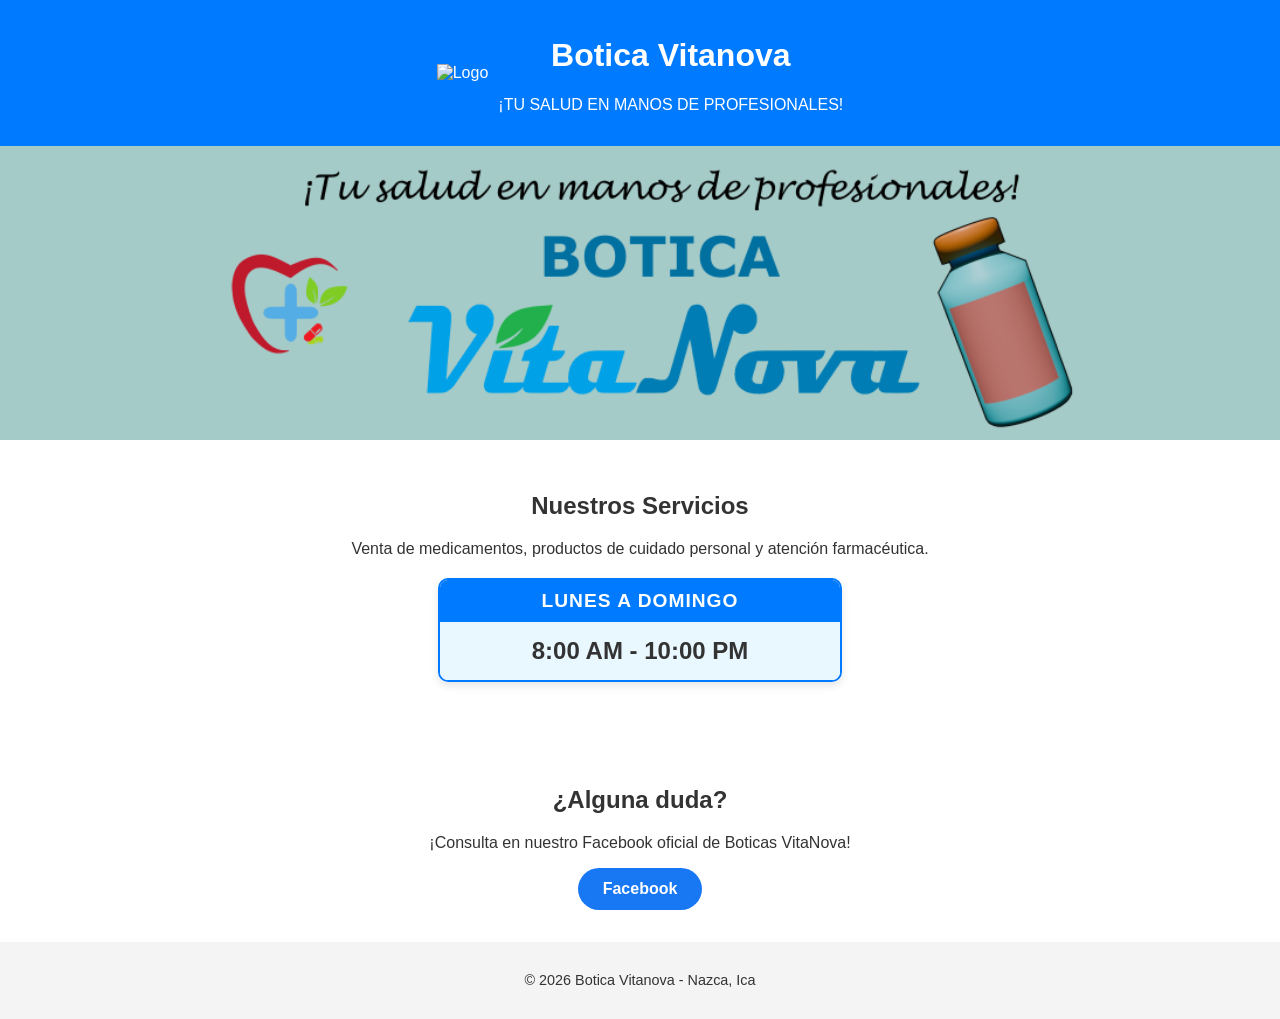
==== index.html @ e4780d96 "Add files via upload" ====
<!DOCTYPE html>
<html lang="es">
<head>
    <meta charset="UTF-8">
    <meta name="viewport" content="width=device-width, initial-scale=1.0">
    <link rel="icon" type="image/svg+xml" href="LOGO_OFICIAL.svg">
    <title>Botica Vitanova</title>
    <link rel="stylesheet" href="style.css">
</head>
<body>

    <header>
        <div class="header-container">
            <img src="LOGO_OFICIAL.svg" alt="Logo" class="logo-vitanova">
            <div>
                <h1>Botica Vitanova</h1>
                <p>¡TU SALUD EN MANOS DE PROFESIONALES!</p>
            </div>
        </div>
    </header>

    <section style="padding: 0;">
        <img src="Portada_VitaNova.png" alt="Banner Botica Vitanova" class="banner-vitanova">
    </section>

    <section id="servicios">
        <h2>Nuestros Servicios</h2>
        <p>Venta de medicamentos, productos de cuidado personal y atención farmacéutica.</p>

        <div class="horario-tabla">
            <div class="horario-dias">
                LUNES A DOMINGO
            </div>
            <div class="horario-hora">
                8:00 AM - 10:00 PM
            </div>
        </div>
    </section>

    <section id="contacto">
        <h2>¿Alguna duda?</h2>
        <p>¡Consulta en nuestro Facebook oficial de Boticas VitaNova!</p>
        
        <div class="consulta-div">
            <a href="https://www.facebook.com/profile.php?id=61590120628820" class="btn-facebook">
                Facebook
            </a>
        </div>
    </section>
    <footer>
        <p>&copy; 2026 Botica Vitanova - Nazca, Ica</p>
    </footer>

</body>
</html>
---- style.css ----
body { 
    font-family: Arial, sans-serif; 
    margin: 0; 
    padding: 0; 
    text-align: center; 
    color: #333; 
}
header { 
    background-color: #007bff; 
    color: white; 
    padding: 1rem 0; 
}
section { 
    padding: 2rem; 
}
        .btn-whatsapp { display: inline-block; background-color: #25d366; color: white; padding: 10px 20px; text-decoration: none; border-radius: 5px; font-weight: bold; margin-top: 10px; }
footer { 
    background-color: #f4f4f4; 
    padding: 1rem; 
    font-size: 0.9rem; 
}
.header-container {
    display: flex;
    align-items: center;
    justify-content: center;
    gap: 10px;
}
.btn-facebook {
    display: inline-block; 
    background-color: #1877f2; 
    color: white; 
    padding: 12px 25px; 
    text-decoration: none; 
    border-radius: 50px; 
    font-weight: bold; 
    transition: background 0.3s;
}
.btn-facebook:hover {
    filter: brightness(1.2);
    cursor: pointer;
    transform: scale(1.05);
    transition: 0.5;
}
.consulta-div {
    display: flex; 
    gap: 15px; 
    justify-content: center; 
    flex-wrap: wrap;
}
.horario-tabla {
    max-width: 400px; 
    margin: 20px auto; 
    border-radius: 10px; 
    overflow: hidden; 
    border: 2px solid #007bff; 
    box-shadow: 0 4px 8px rgba(0,0,0,0.1);
}
.horario-dias {
    background-color: #007bff; 
    color: white; 
    padding: 10px; 
    font-weight: bold; 
    font-size: 1.2rem; 
    letter-spacing: 1px;
}
.horario-hora {
    background-color: #e9f7ff; 
    padding: 15px; 
    font-weight: bold; 
    font-size: 1.5rem; 
    color: #333;
}
.banner-vitanova {
    width: 100%; 
    display: block;
}
.logo-vitanova {
    max-width: 140px;
}
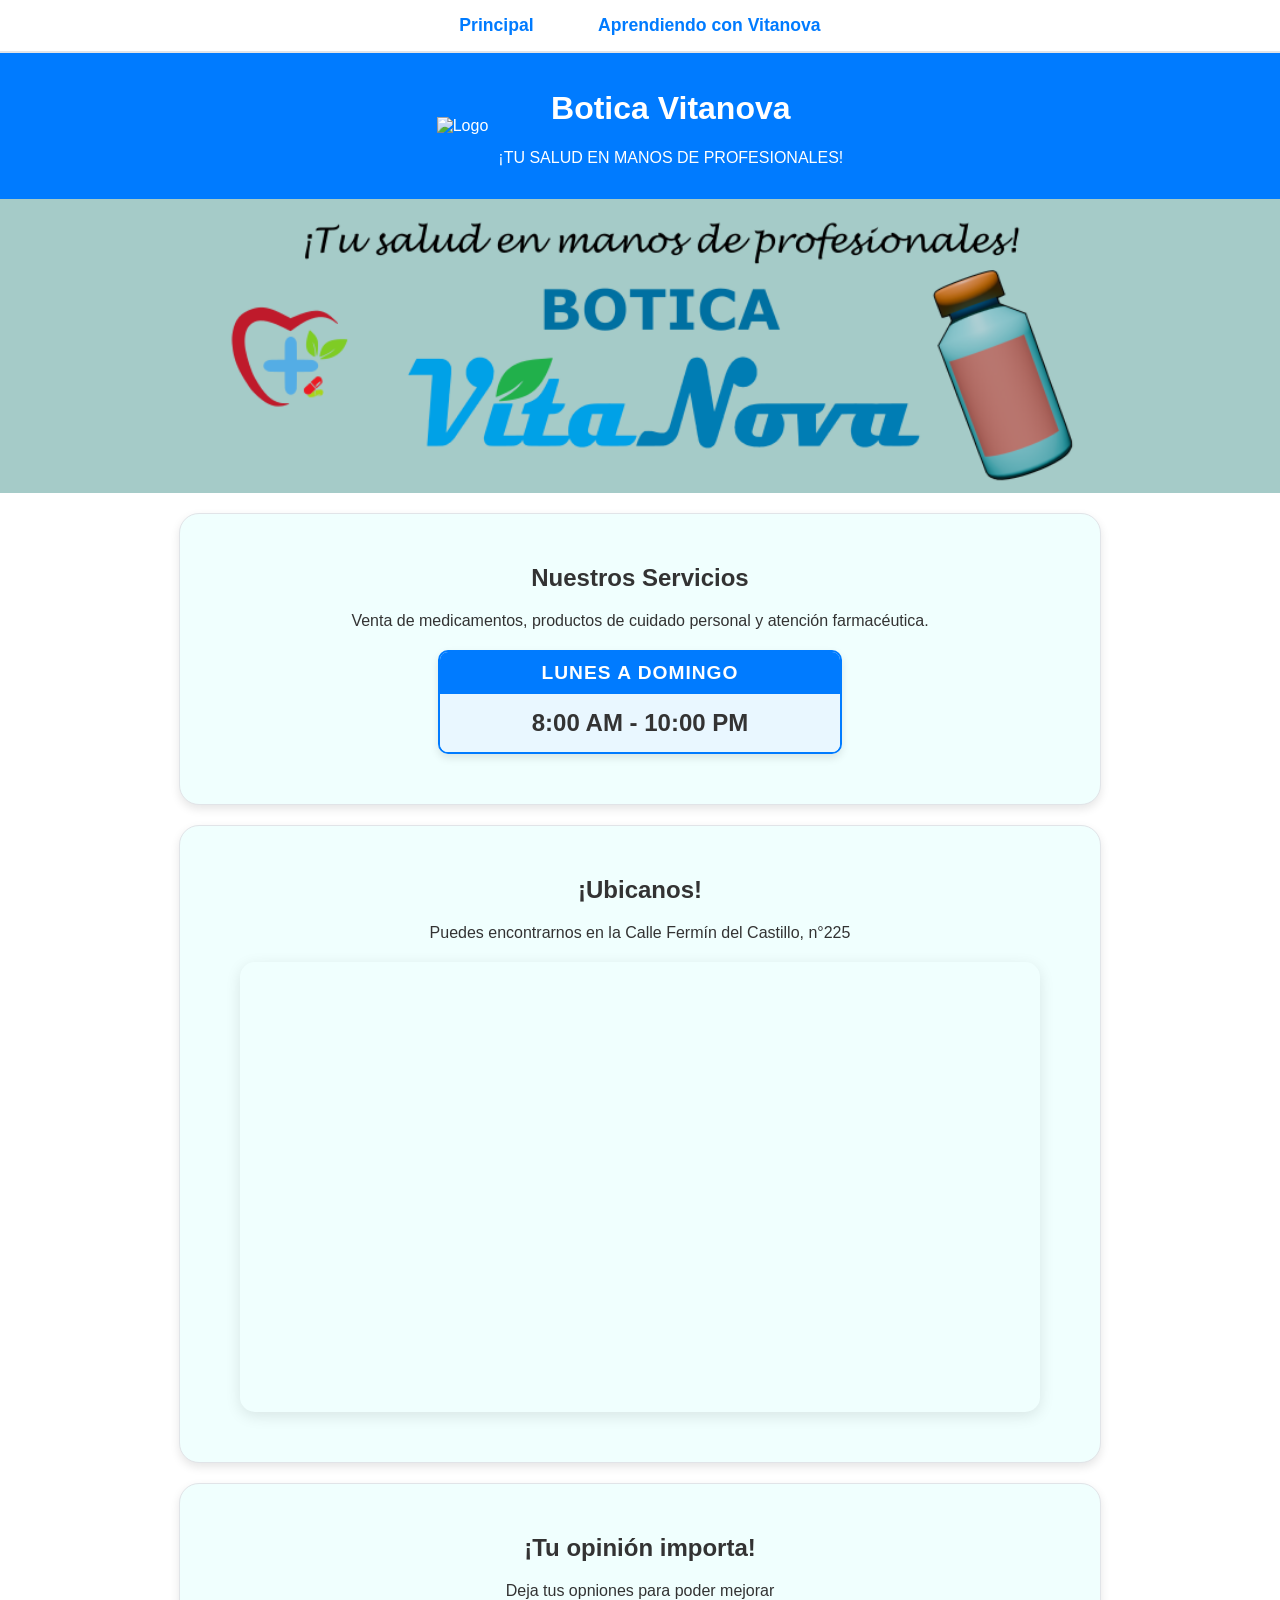
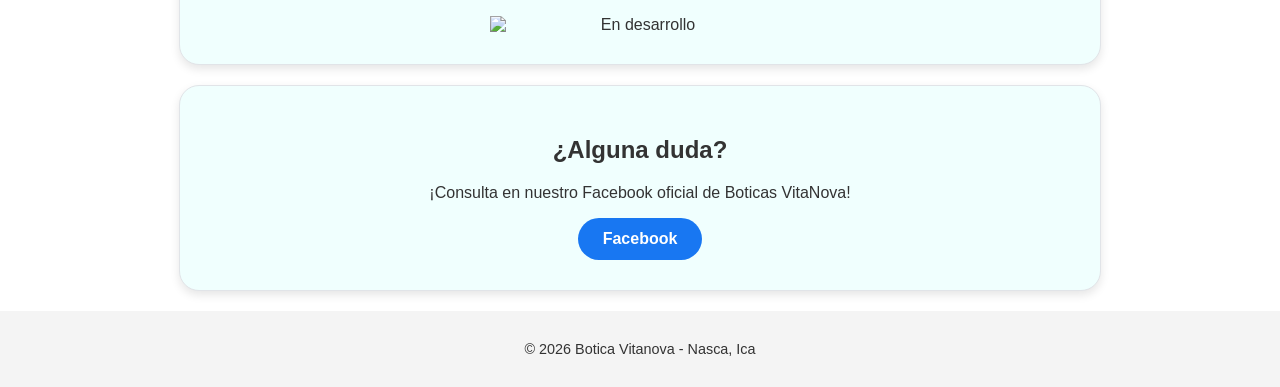
==== commit 753b6384: "Add files via upload" ====
--- a/index.html
+++ b/index.html
@@ -6,8 +6,17 @@
     <link rel="icon" type="image/svg+xml" href="LOGO_OFICIAL.svg">
     <title>Botica Vitanova</title>
     <link rel="stylesheet" href="style.css">
+    <script src="script.js"></script>
 </head>
 <body>
+    <nav class="menu-navigation">
+        <div class="menu-toggle" onclick="toggleMenu()">☰</div>
+        <ul id="menu-lista">
+            <li><a href="index.html">Principal</a></li>
+            <li><a href="wiki.html">Aprendiendo con Vitanova</a></li>
+        </ul>
+    </nav>
+    
 
     <header>
         <div class="header-container">
@@ -37,6 +46,22 @@
         </div>
     </section>
 
+    <div id="ubicacion">
+        <h2>¡Ubicanos!</h2>
+        <p>Puedes encontrarnos en la Calle Fermín del Castillo, n°225</p>
+        <div class="mapa-container">
+            <iframe src="https://www.google.com/maps/embed?pb=!1m14!1m12!1m3!1d218.1455937271109!2d-74.93895787599885!3d-14.828644895197902!2m3!1f0!2f0!3f0!3m2!1i1024!2i768!4f13.1!5e1!3m2!1ses-419!2spe!4v1782333687436!5m2!1ses-419!2spe" width="600" height="450" style="border:0;" allowfullscreen="" loading="lazy" referrerpolicy="strict-origin-when-cross-origin"></iframe>
+        </div>
+    </div>
+
+    <div id="feedback">
+        <h2>¡Tu opinión importa!</h2>
+        <p>Deja tus opniones para poder mejorar</p>
+        <div class="icon-container">
+            <img src="En_desarrolo_icon.svg" alt="En desarrollo" class="icon-placeholder">
+        </div>
+    </div>
+    
     <section id="contacto">
         <h2>¿Alguna duda?</h2>
         <p>¡Consulta en nuestro Facebook oficial de Boticas VitaNova!</p>
@@ -47,8 +72,9 @@
             </a>
         </div>
     </section>
+
     <footer>
-        <p>&copy; 2026 Botica Vitanova - Nazca, Ica</p>
+        <p>&copy; 2026 Botica Vitanova - Nasca, Ica</p>
     </footer>
 
 </body>
--- a/style.css
+++ b/style.css
@@ -76,4 +76,105 @@
 }
 .logo-vitanova {
     max-width: 140px;
+}
+.mapa-container {
+    margin: 20px auto;
+    border-radius: 15px;
+    overflow: hidden;
+    box-shadow: 0 4px 15px rgba(0,0,0,0.1);
+    
+    width: 90%;
+    max-width: 800px;
+}
+.mapa-container iframe {
+    width: 100%;
+    height: 450px;
+    display: block;
+    border: 0;
+}
+.icon-placeholder {
+    width: 300px;
+    height: auto;
+    display: block;
+    margin: 0 auto;
+}
+
+@media (max-width: 600px) {
+    .mapa-container iframe {
+        height: 300px;
+    }
+}
+
+#servicios, #contacto, #ubicacion, #feedback {
+    background-color: #f0fffe;
+    border: 1px solid #e1e4e8;
+    border-radius: 20px;
+    padding: 30px 10px;
+    margin: 20px auto;
+    max-width: 900px;
+    box-shadow: 0 4px 10px rgba(0,0,0,0.1);
+}
+
+/* --- ESTILOS BASE DEL MENÚ (Lo que ya tenías) --- */
+.menu-navigation {
+    background-color: #ffffff;
+    padding: 15px 0;
+    text-align: center;
+    border-bottom: 2px solid #e1e4e8;
+    position: sticky;
+    top: 0;
+    z-index: 1000;
+}
+
+.menu-navigation ul {
+    list-style: none;
+    padding: 0;
+    margin: 0;
+}
+
+.menu-navigation li {
+    display: inline-block;
+    margin: 0 20px;
+}
+
+.menu-navigation a {
+    text-decoration: none;
+    color: #007bff;
+    font-weight: bold;
+    font-size: 1.1rem;
+    padding: 5px 10px;
+    transition: color 0.3s;
+}
+
+.menu-navigation a:hover {
+    color: #28a745;
+}
+
+.menu-toggle {
+    display: none;
+    font-size: 30px;
+    cursor: pointer;
+    color: #007bff;
+}
+
+@media (max-width: 600px) {
+    .menu-toggle {
+        display: block;
+        margin-bottom: 10px;
+    }
+
+    .menu-navigation ul {
+        display: none;
+        flex-direction: column;
+        padding-top: 10px;
+    }
+
+    .menu-navigation ul.activo {
+        display: flex;
+    }
+
+    .menu-navigation li {
+        display: block;
+        margin: 10px 0;
+    }
 }
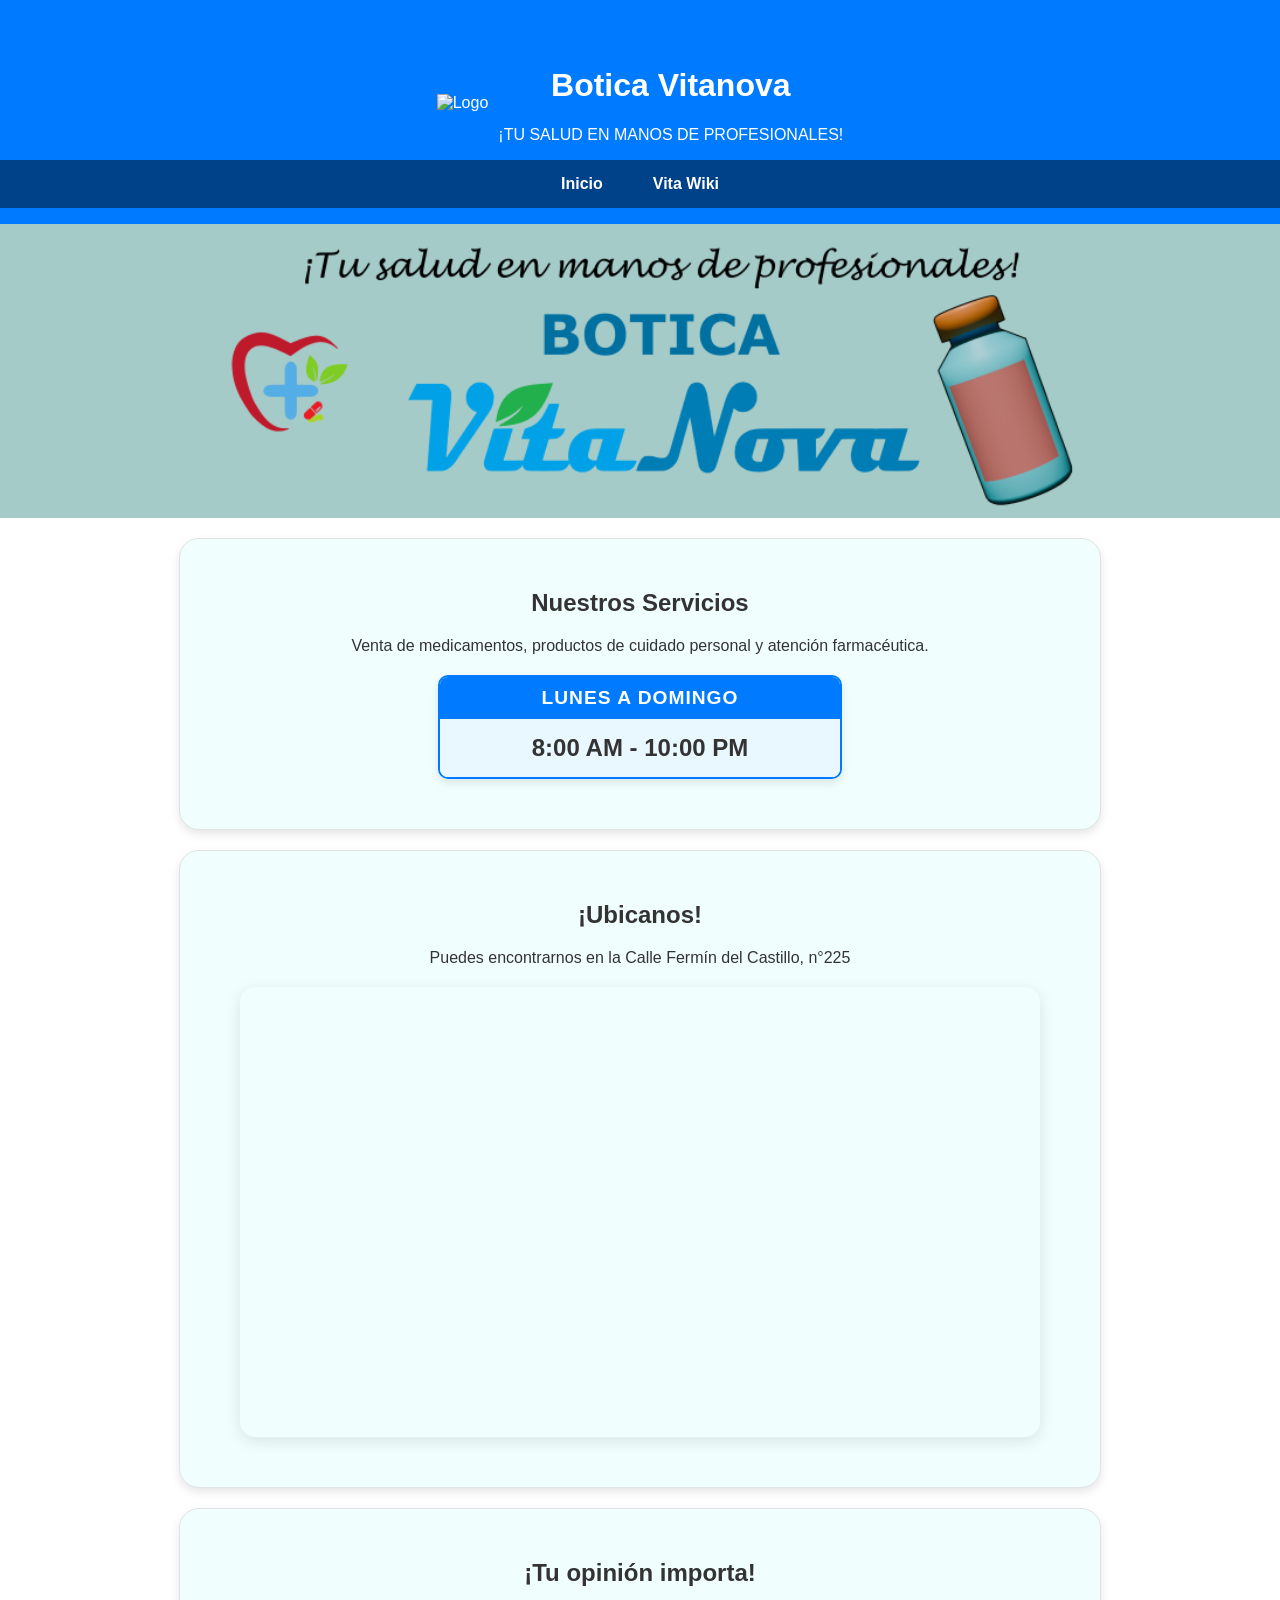
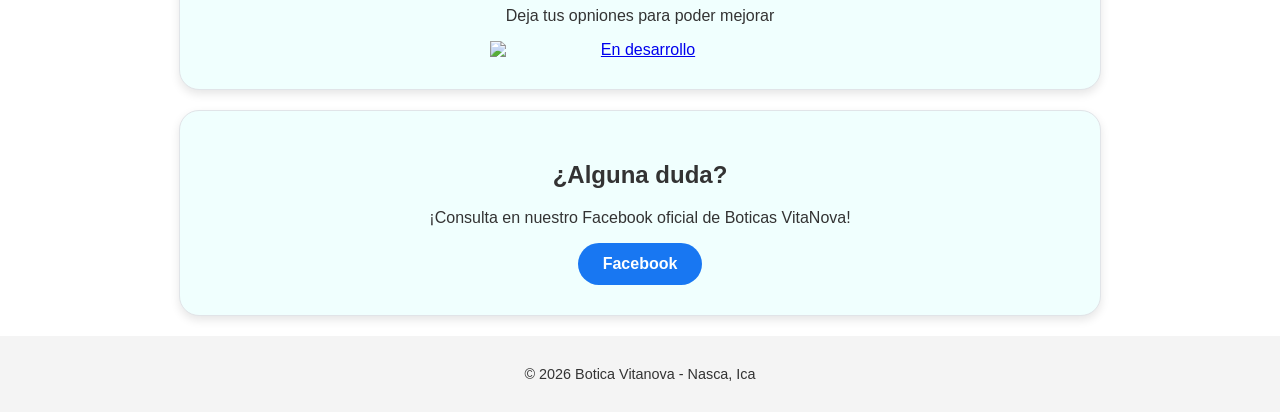
==== commit 271d879f: "Add files via upload" ====
--- a/index.html
+++ b/index.html
@@ -9,16 +9,9 @@
     <script src="script.js"></script>
 </head>
 <body>
-    <nav class="menu-navigation">
-        <div class="menu-toggle" onclick="toggleMenu()">☰</div>
-        <ul id="menu-lista">
-            <li><a href="index.html">Principal</a></li>
-            <li><a href="wiki.html">Aprendiendo con Vitanova</a></li>
-        </ul>
-    </nav>
-    
+    <header>
+        <button class="menu-toggle" onclick="toggleMenu()"><img src="burger-icon.svg" class="burger-icon"></button>
 
-    <header>
         <div class="header-container">
             <img src="LOGO_OFICIAL.svg" alt="Logo" class="logo-vitanova">
             <div>
@@ -26,6 +19,13 @@
                 <p>¡TU SALUD EN MANOS DE PROFESIONALES!</p>
             </div>
         </div>
+
+        <nav class="navigation">
+            <ul class="nav-links">
+                <li><a href="index.html">Inicio</a></li>
+                <li><a href="vitawiki.html">Vita Wiki</a></li>
+            </ul>
+        </nav>
     </header>
 
     <section style="padding: 0;">
@@ -58,7 +58,9 @@
         <h2>¡Tu opinión importa!</h2>
         <p>Deja tus opniones para poder mejorar</p>
         <div class="icon-container">
+            <a href="vitawiki.html#funcion-de-en-desarrollo">
             <img src="En_desarrolo_icon.svg" alt="En desarrollo" class="icon-placeholder">
+            </a>
         </div>
     </div>
     
--- a/style.css
+++ b/style.css
@@ -8,12 +8,14 @@
 header { 
     background-color: #007bff; 
     color: white; 
-    padding: 1rem 0; 
+    padding: 1rem 0;
+    position: relative;
+    z-index: 10;
 }
 section { 
     padding: 2rem; 
 }
-        .btn-whatsapp { display: inline-block; background-color: #25d366; color: white; padding: 10px 20px; text-decoration: none; border-radius: 5px; font-weight: bold; margin-top: 10px; }
+
 footer { 
     background-color: #f4f4f4; 
     padding: 1rem; 
@@ -24,6 +26,7 @@
     align-items: center;
     justify-content: center;
     gap: 10px;
+    padding-top: 30px;
 }
 .btn-facebook {
     display: inline-block; 
@@ -105,6 +108,17 @@
     }
 }
 
+.icon-demostrative {
+    border: 1px solid #006aff;
+    border-radius: 20px;
+    box-shadow: 0 4px 10px rgba(0, 0, 0, 0.1);
+    width: 200px;
+    height: auto;
+    display: block;
+    margin: 0 auto;
+    background-color: #4696ff;
+}
+
 #servicios, #contacto, #ubicacion, #feedback {
     background-color: #f0fffe;
     border: 1px solid #e1e4e8;
@@ -115,66 +129,84 @@
     box-shadow: 0 4px 10px rgba(0,0,0,0.1);
 }
 
-/* --- ESTILOS BASE DEL MENÚ (Lo que ya tenías) --- */
-.menu-navigation {
-    background-color: #ffffff;
-    padding: 15px 0;
-    text-align: center;
-    border-bottom: 2px solid #e1e4e8;
-    position: sticky;
-    top: 0;
-    z-index: 1000;
-}
-
-.menu-navigation ul {
-    list-style: none;
-    padding: 0;
-    margin: 0;
-}
-
-.menu-navigation li {
+.article-vitawiki {
+    line-height: 1.8; /* Aumentar un poco más para mayor legibilidad */
+    color: #333;      /* Un color un poco más oscuro para que el texto resalte */
+    background-color: #ffffff; /* Fondo blanco puro hace que el contenido destaque más */
+    border: 1px solid #e1e4e8;
+    border-radius: 20px;
+    padding: 40px;    /* Aumentamos el padding interno para que nada esté pegado al borde */
+    margin: 30px auto; /* Más espacio entre artículos */
+    max-width: 800px; /* Reducir un poco el ancho mejora la lectura (no cansa tanto la vista) */
+    box-shadow: 0 8px 20px rgba(0,0,0,0.05); /* Sombra más suave y profesional */
+    text-align: left; /* Alineamos el texto a la izquierda, que es el estándar para leer párrafos */
+}
+
+.article-vitawiki h3 {
+    color: #004289;
+    border-bottom: 3px solid #007bff; /* Un poco más grueso para dar jerarquía */
+    padding-bottom: 5px; /* Espacio entre el texto y la línea */
+    margin-bottom: 20px;
     display: inline-block;
-    margin: 0 20px;
-}
-
-.menu-navigation a {
-    text-decoration: none;
-    color: #007bff;
-    font-weight: bold;
-    font-size: 1.1rem;
-    padding: 5px 10px;
-    transition: color 0.3s;
-}
-
-.menu-navigation a:hover {
-    color: #28a745;
 }
 
 .menu-toggle {
     display: none;
-    font-size: 30px;
+    position: absolute;
+    top: 10px;
+    left: 10px;
+    background: transparent;
+    border: none;
+    color: white;
+    font-size: 2rem;
     cursor: pointer;
-    color: #007bff;
-}
-
+    z-index: 12;
+}
+
+.nav-links.active {
+    display: flex !important;
+}
+
+.nav-links li a {
+    color: white;
+    text-decoration: none;
+    padding: 15px;
+    display: block;
+    font-weight: bold;
+}
+
+.nav-links {
+    display: flex;
+    justify-content: center;
+    gap: 20px;
+    list-style: none;
+    padding: 0 10px;
+    margin: 0;
+    background-color: #004289;
+}
+.nav-links li a:hover {
+    background-color: rgba(255, 255, 255, 0.2); /* Un fondo sutil */
+    color: #e0e0e0;
+}
 @media (max-width: 600px) {
-    .menu-toggle {
-        display: block;
-        margin-bottom: 10px;
+    .menu-toggle { display: block; }
+    
+    .nav-links {
+        display: none;
+        position: absolute;
+        top: 100%;
+        left: 0;
+        width: 100%;
+        background-color: #004289;
+        flex-direction: column;
+        z-index: 12;
     }
-
-    .menu-navigation ul {
-        display: none;
-        flex-direction: column;
-        padding-top: 10px;
+    
+    .nav-links.active { 
+        display: flex !important; 
     }
-
-    .menu-navigation ul.activo {
-        display: flex;
-    }
-
-    .menu-navigation li {
-        display: block;
-        margin: 10px 0;
-    }
+}
+
+.burger-icon {
+    width: 40px;
 }
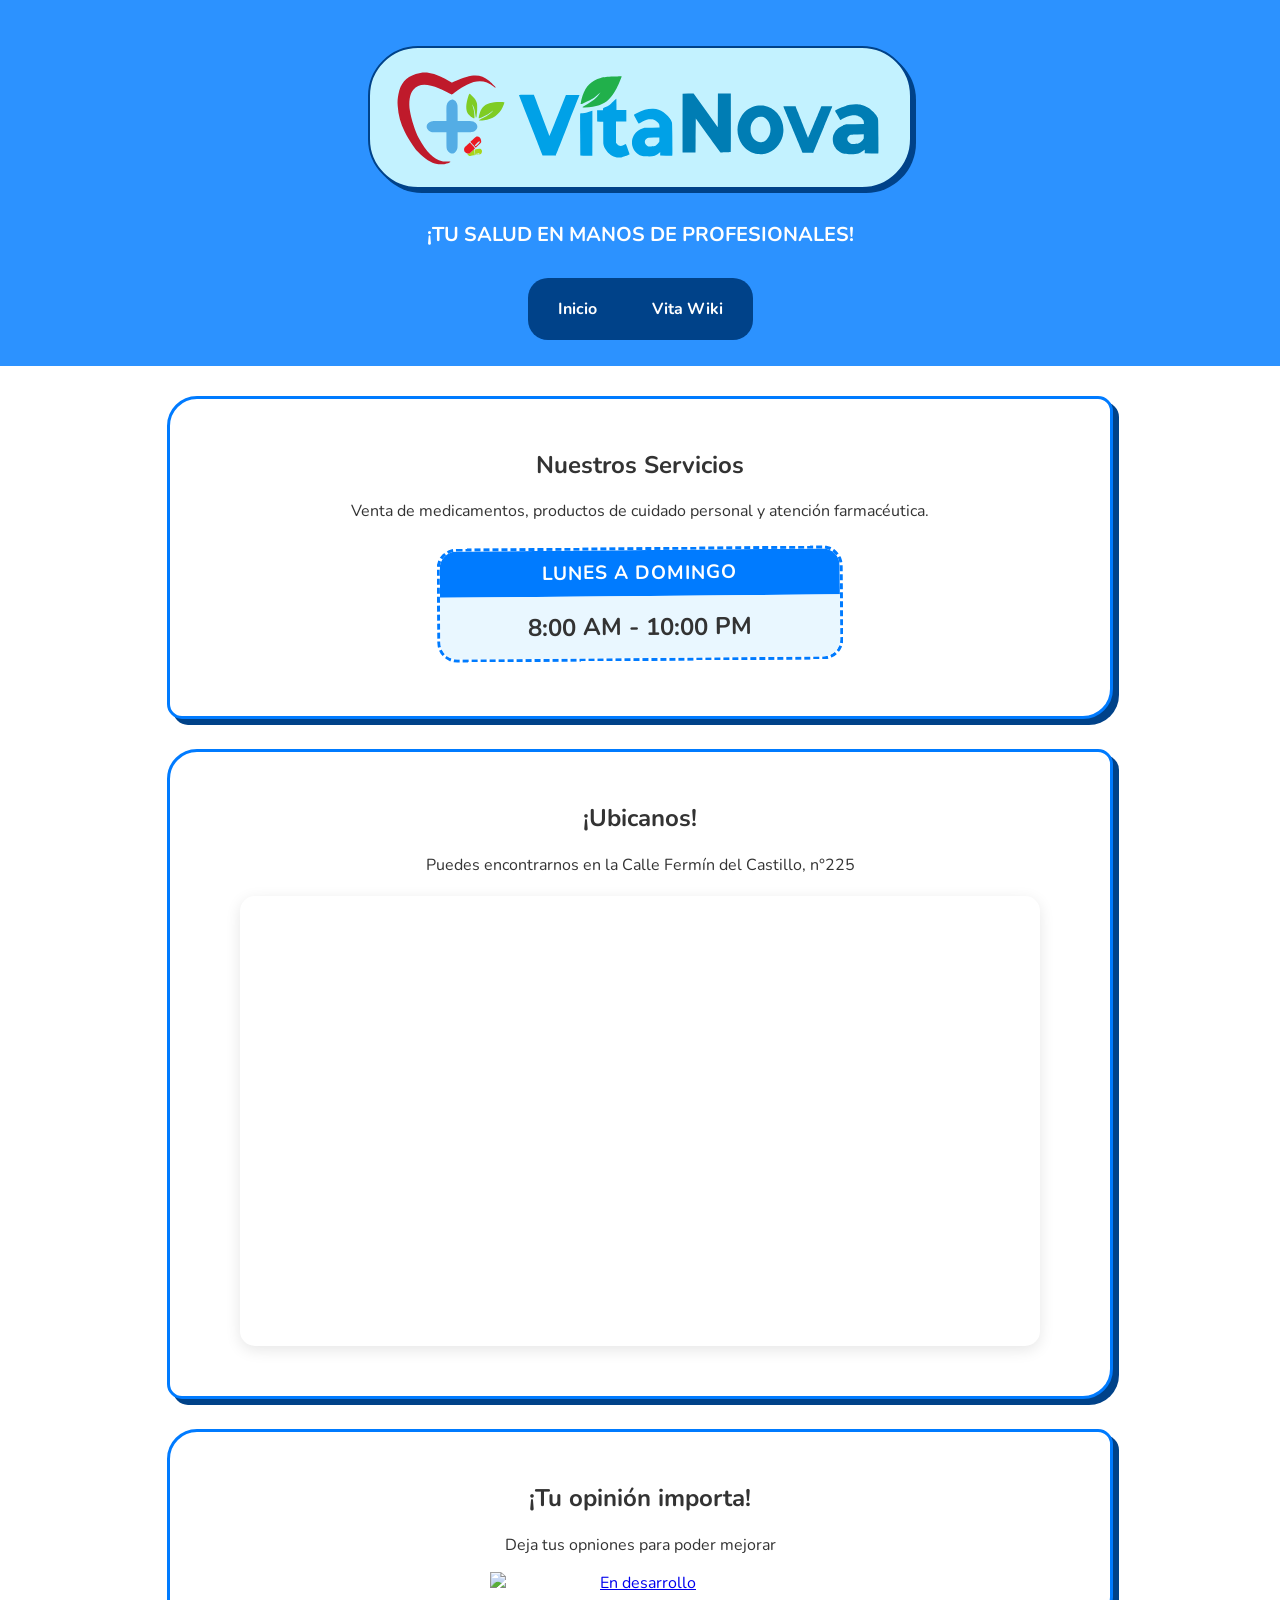
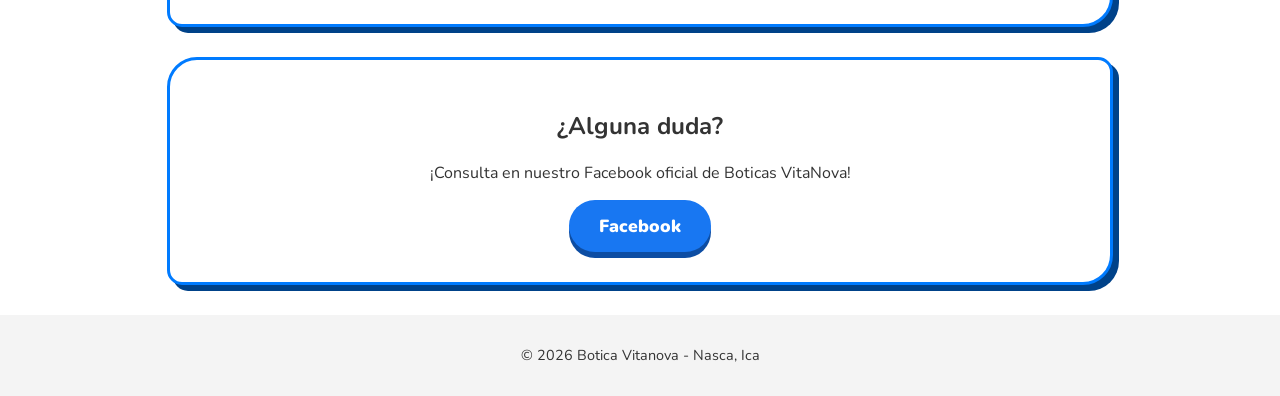
==== commit 8d4ecb94: "Add files via upload" ====
--- a/index.html
+++ b/index.html
@@ -13,11 +13,12 @@
         <button class="menu-toggle" onclick="toggleMenu()"><img src="burger-icon.svg" class="burger-icon"></button>
 
         <div class="header-container">
-            <img src="LOGO_OFICIAL.svg" alt="Logo" class="logo-vitanova">
-            <div>
-                <h1>Botica Vitanova</h1>
-                <p>¡TU SALUD EN MANOS DE PROFESIONALES!</p>
+            
+            <div class="brand-block">
+                <img src="LOGO_NOMBRE_OFICIAL.svg" alt="Botica Vitanova" class="logo-vitanova">
+                <p class="header-eslogan">¡TU SALUD EN MANOS DE PROFESIONALES!</p>
             </div>
+
         </div>
 
         <nav class="navigation">
@@ -27,10 +28,6 @@
             </ul>
         </nav>
     </header>
-
-    <section style="padding: 0;">
-        <img src="Portada_VitaNova.png" alt="Banner Botica Vitanova" class="banner-vitanova">
-    </section>
 
     <section id="servicios">
         <h2>Nuestros Servicios</h2>
--- a/style.css
+++ b/style.css
@@ -1,12 +1,14 @@
+@import url('https://fonts.googleapis.com/css2?family=Nunito:wght@400;700;900&display=swap');
 body { 
-    font-family: Arial, sans-serif; 
+    font-family: 'Nunito', sans-serif;
     margin: 0; 
     padding: 0; 
     text-align: center; 
     color: #333; 
+    animation: fadeIn 1.2s ease-in;
 }
 header { 
-    background-color: #007bff; 
+    background-color: #2c92ff; 
     color: white; 
     padding: 1rem 0;
     position: relative;
@@ -32,17 +34,24 @@
     display: inline-block; 
     background-color: #1877f2; 
     color: white; 
-    padding: 12px 25px; 
+    padding: 14px 30px; 
     text-decoration: none; 
     border-radius: 50px; 
-    font-weight: bold; 
-    transition: background 0.3s;
-}
+    font-weight: 900; 
+    font-size: 1.1rem;
+    box-shadow: 0 6px #0d4da3;
+    transition: all 0.2s ease;
+}
+
 .btn-facebook:hover {
-    filter: brightness(1.2);
-    cursor: pointer;
-    transform: scale(1.05);
-    transition: 0.5;
+    transform: translateY(-3px);
+    box-shadow: 0 9px #0d4da3;
+    filter: brightness(1.1);
+}
+
+.btn-facebook:active {
+    transform: translateY(3px);
+    box-shadow: 0 3px #0d4da3;
 }
 .consulta-div {
     display: flex; 
@@ -52,11 +61,16 @@
 }
 .horario-tabla {
     max-width: 400px; 
-    margin: 20px auto; 
-    border-radius: 10px; 
+    margin: 25px auto; 
+    border-radius: 20px; 
     overflow: hidden; 
-    border: 2px solid #007bff; 
-    box-shadow: 0 4px 8px rgba(0,0,0,0.1);
+    border: 3px dashed #007bff;
+    transform: rotate(-0.5deg);
+    transition: transform 0.3s ease;
+}
+
+.horario-tabla:hover {
+    transform: rotate(1.5deg) scale(1.03);
 }
 .horario-dias {
     background-color: #007bff; 
@@ -78,7 +92,12 @@
     display: block;
 }
 .logo-vitanova {
-    max-width: 140px;
+    max-width: 500px;
+    background-color: rgb(195, 242, 255);
+    padding: 10px 20px;
+    border-radius: 50px;
+    box-shadow: 4px 4px 0px #004289;
+    border: 2px solid #004289;
 }
 .mapa-container {
     margin: 20px auto;
@@ -119,33 +138,55 @@
     background-color: #4696ff;
 }
 
+@keyframes jiggle {
+    0% { transform: rotate(0deg); }
+    25% { transform: rotate(-3deg); }
+    75% { transform: rotate(3deg); }
+    100% { transform: rotate(0deg); }
+}
+
+.icon-placeholder, .icon-demostrative {
+    transition: transform 0.3s ease;
+}
+
+.icon-placeholder:hover, .icon-demostrative:hover {
+    animation: jiggle 0.5s ease infinite;
+    cursor: pointer;
+}
+
 #servicios, #contacto, #ubicacion, #feedback {
-    background-color: #f0fffe;
+    background-color: #ffffff;
+    border: 3px solid #007bff;
+    border-radius: 30px 15px 30px 15px;
+    padding: 30px 20px;
+    margin: 30px auto;
+    max-width: 900px;
+    box-shadow: 6px 6px 0px #004289;
+    transition: transform 0.3s ease, box-shadow 0.3s ease;
+}
+
+#servicios:hover, #contacto:hover, #ubicacion:hover, #feedback:hover {
+    transform: translateY(-5px) rotate(1deg);
+    box-shadow: 10px 10px 0px #004289;
+}
+
+.article-vitawiki {
+    line-height: 1.8;
+    color: #333;
+    background-color: #ffffff;
     border: 1px solid #e1e4e8;
     border-radius: 20px;
-    padding: 30px 10px;
-    margin: 20px auto;
-    max-width: 900px;
-    box-shadow: 0 4px 10px rgba(0,0,0,0.1);
-}
-
-.article-vitawiki {
-    line-height: 1.8; /* Aumentar un poco más para mayor legibilidad */
-    color: #333;      /* Un color un poco más oscuro para que el texto resalte */
-    background-color: #ffffff; /* Fondo blanco puro hace que el contenido destaque más */
-    border: 1px solid #e1e4e8;
-    border-radius: 20px;
-    padding: 40px;    /* Aumentamos el padding interno para que nada esté pegado al borde */
-    margin: 30px auto; /* Más espacio entre artículos */
-    max-width: 800px; /* Reducir un poco el ancho mejora la lectura (no cansa tanto la vista) */
-    box-shadow: 0 8px 20px rgba(0,0,0,0.05); /* Sombra más suave y profesional */
-    text-align: left; /* Alineamos el texto a la izquierda, que es el estándar para leer párrafos */
+    padding: 40px;
+    margin: 30px auto;
+    max-width: 800px;
+    box-shadow: 0 8px 20px rgba(0,0,0,0.05);
+    text-align: left;
 }
 
 .article-vitawiki h3 {
     color: #004289;
-    border-bottom: 3px solid #007bff; /* Un poco más grueso para dar jerarquía */
-    padding-bottom: 5px; /* Espacio entre el texto y la línea */
+    border-bottom: 3px solid #007bff;
+    padding-bottom: 5px;
     margin-bottom: 20px;
     display: inline-block;
 }
@@ -167,26 +208,32 @@
     display: flex !important;
 }
 
-.nav-links li a {
-    color: white;
-    text-decoration: none;
-    padding: 15px;
-    display: block;
-    font-weight: bold;
-}
-
 .nav-links {
     display: flex;
     justify-content: center;
-    gap: 20px;
+    gap: 15px;
     list-style: none;
-    padding: 0 10px;
-    margin: 0;
+    padding: 10px;
+    margin: 10px auto;
     background-color: #004289;
-}
+    border-radius: 20px;
+    max-width: max-content;
+}
+
+.nav-links li a {
+    color: white;
+    text-decoration: none;
+    padding: 10px 20px;
+    display: block;
+    font-weight: 700;
+    border-radius: 15px;
+    transition: background-color 0.2s, transform 0.2s;
+}
+
 .nav-links li a:hover {
-    background-color: rgba(255, 255, 255, 0.2); /* Un fondo sutil */
-    color: #e0e0e0;
+    background-color: #007bff;
+    color: white;
+    transform: scale(1.1);
 }
 @media (max-width: 600px) {
     .menu-toggle { display: block; }
@@ -209,4 +256,17 @@
 
 .burger-icon {
     width: 40px;
+}
+.brand-block {
+    display: flex;
+    flex-direction: column;
+    align-items: center;
+    gap: 12px;
+}
+
+.header-eslogan {
+    margin: 1;
+    color: white;
+    font-weight: bold;
+    font-size: 20px;
 }
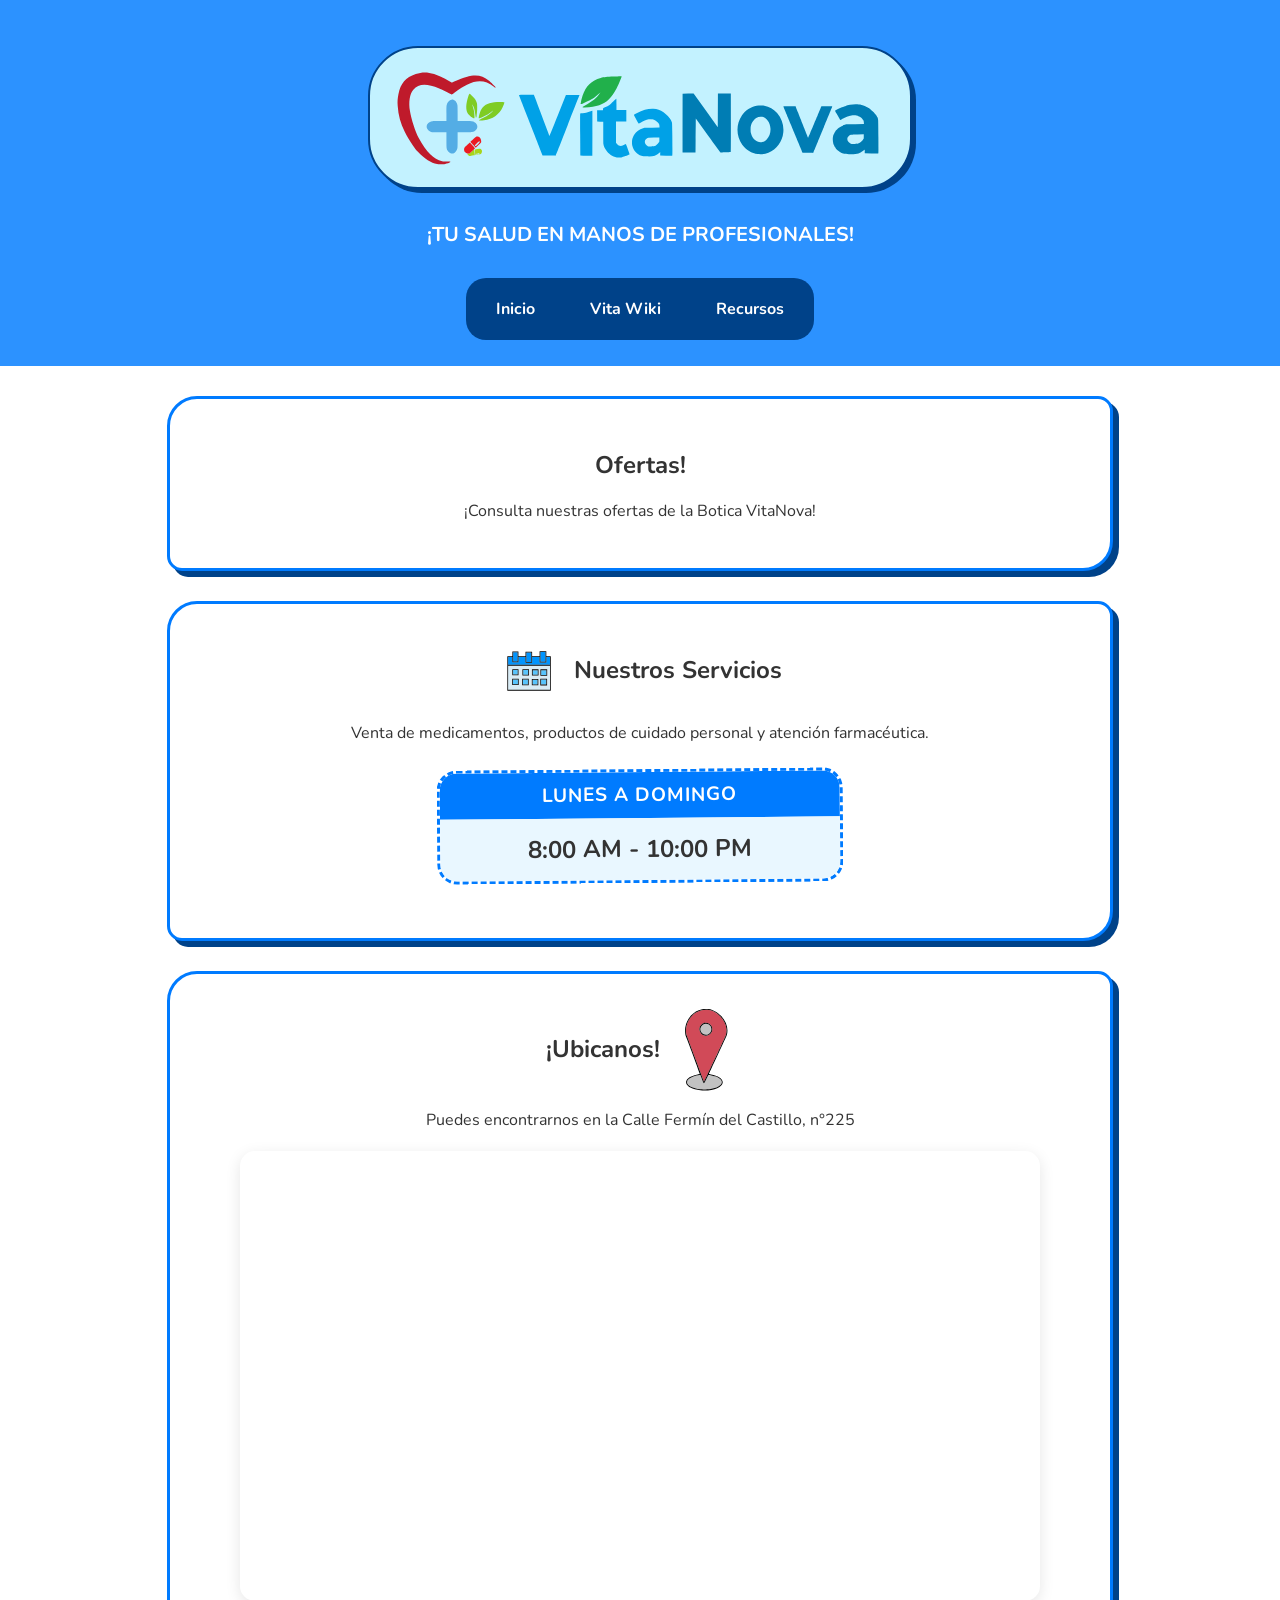
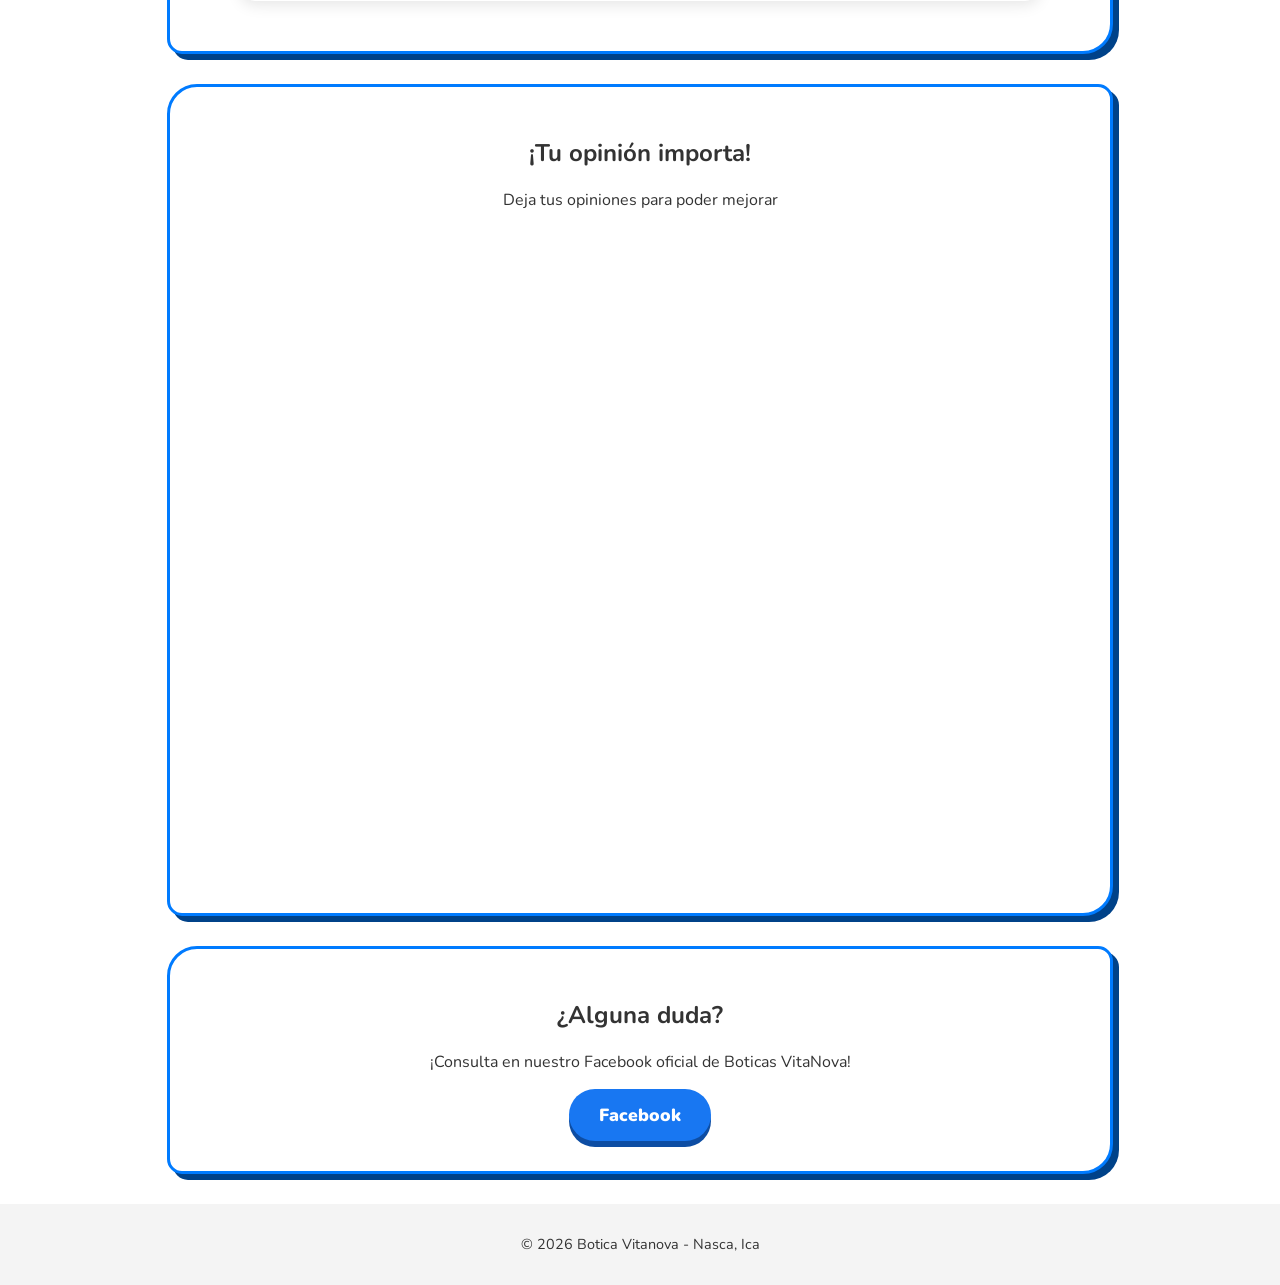
==== commit 1af10930: "Actualizando" ====
--- a/index.html
+++ b/index.html
@@ -1,80 +1,94 @@
-<!DOCTYPE html>
-<html lang="es">
-<head>
-    <meta charset="UTF-8">
-    <meta name="viewport" content="width=device-width, initial-scale=1.0">
-    <link rel="icon" type="image/svg+xml" href="LOGO_OFICIAL.svg">
-    <title>Botica Vitanova</title>
-    <link rel="stylesheet" href="style.css">
-    <script src="script.js"></script>
-</head>
-<body>
-    <header>
-        <button class="menu-toggle" onclick="toggleMenu()"><img src="burger-icon.svg" class="burger-icon"></button>
-
-        <div class="header-container">
-            
-            <div class="brand-block">
-                <img src="LOGO_NOMBRE_OFICIAL.svg" alt="Botica Vitanova" class="logo-vitanova">
-                <p class="header-eslogan">¡TU SALUD EN MANOS DE PROFESIONALES!</p>
-            </div>
-
-        </div>
-
-        <nav class="navigation">
-            <ul class="nav-links">
-                <li><a href="index.html">Inicio</a></li>
-                <li><a href="vitawiki.html">Vita Wiki</a></li>
-            </ul>
-        </nav>
-    </header>
-
-    <section id="servicios">
-        <h2>Nuestros Servicios</h2>
-        <p>Venta de medicamentos, productos de cuidado personal y atención farmacéutica.</p>
-
-        <div class="horario-tabla">
-            <div class="horario-dias">
-                LUNES A DOMINGO
-            </div>
-            <div class="horario-hora">
-                8:00 AM - 10:00 PM
-            </div>
-        </div>
-    </section>
-
-    <div id="ubicacion">
-        <h2>¡Ubicanos!</h2>
-        <p>Puedes encontrarnos en la Calle Fermín del Castillo, n°225</p>
-        <div class="mapa-container">
-            <iframe src="https://www.google.com/maps/embed?pb=!1m14!1m12!1m3!1d218.1455937271109!2d-74.93895787599885!3d-14.828644895197902!2m3!1f0!2f0!3f0!3m2!1i1024!2i768!4f13.1!5e1!3m2!1ses-419!2spe!4v1782333687436!5m2!1ses-419!2spe" width="600" height="450" style="border:0;" allowfullscreen="" loading="lazy" referrerpolicy="strict-origin-when-cross-origin"></iframe>
-        </div>
-    </div>
-
-    <div id="feedback">
-        <h2>¡Tu opinión importa!</h2>
-        <p>Deja tus opniones para poder mejorar</p>
-        <div class="icon-container">
-            <a href="vitawiki.html#funcion-de-en-desarrollo">
-            <img src="En_desarrolo_icon.svg" alt="En desarrollo" class="icon-placeholder">
-            </a>
-        </div>
-    </div>
-    
-    <section id="contacto">
-        <h2>¿Alguna duda?</h2>
-        <p>¡Consulta en nuestro Facebook oficial de Boticas VitaNova!</p>
-        
-        <div class="consulta-div">
-            <a href="https://www.facebook.com/profile.php?id=61590120628820" class="btn-facebook">
-                Facebook
-            </a>
-        </div>
-    </section>
-
-    <footer>
-        <p>&copy; 2026 Botica Vitanova - Nasca, Ica</p>
-    </footer>
-
-</body>
+<!DOCTYPE html>
+<html lang="es">
+<head>
+    <meta charset="UTF-8">
+    <meta name="viewport" content="width=device-width, initial-scale=1.0">
+    <link rel="icon" type="image/svg+xml" href="Resources/System_assets/LOGO_OFICIAL.svg">
+    <title>Botica Vitanova</title>
+    <link rel="stylesheet" href="Styles/style.css">
+    <script src="Scripts/script.js"></script>
+</head>
+<body>
+    <header>
+        <button class="menu-toggle" onclick="toggleMenu()"><img src="burger-icon.svg" class="burger-icon"></button>
+
+        <div class="header-container">
+            
+            <div class="brand-block">
+                <img src="Resources/System_assets/LOGO_NOMBRE_OFICIAL.svg" alt="Botica Vitanova" class="logo-vitanova">
+                <p class="header-eslogan">¡TU SALUD EN MANOS DE PROFESIONALES!</p>
+            </div>
+
+        </div>
+
+        <nav class="navigation">
+            <ul class="nav-links">
+                <li><a href="index.html">Inicio</a></li>
+                <li><a href="vitawiki.html">Vita Wiki</a></li>
+                <li><a href="resource.html">Recursos</a></li>
+            </ul>
+        </nav>
+    </header>
+
+    <section id="ofertas">
+        <h2>Ofertas!</h2>
+        <p>¡Consulta nuestras ofertas de la Botica VitaNova!</p>
+        
+    </section>
+
+    <section id="servicios">
+        <div class="container-section-icon">
+            <img src="Resources/System_assets/Calendario_icon_pre.svg" class="icon-style">
+            <h2>Nuestros Servicios</h2>
+        </div>
+        <p>Venta de medicamentos, productos de cuidado personal y atención farmacéutica.</p>
+
+        <div class="horario-tabla">
+            <div class="horario-dias">
+                LUNES A DOMINGO
+            </div>
+            <div class="horario-hora">
+                8:00 AM - 10:00 PM
+            </div>
+        </div>
+    </section>
+
+    <div id="ubicacion">
+        <div class="container-section-icon">
+            <h2>¡Ubicanos!</h2>
+            <img src="Resources/System_assets/Ubicacion_icon_pre.svg" class="icon-style">
+        </div>
+        <p>Puedes encontrarnos en la Calle Fermín del Castillo, n°225</p>
+        <div class="mapa-container">
+            <iframe src="https://www.google.com/maps/embed?pb=!1m14!1m12!1m3!1d218.1455937271109!2d-74.93895787599885!3d-14.828644895197902!2m3!1f0!2f0!3f0!3m2!1i1024!2i768!4f13.1!5e1!3m2!1ses-419!2spe!4v1782333687436!5m2!1ses-419!2spe" width="600" height="450" style="border:0;" allowfullscreen="" loading="lazy" referrerpolicy="strict-origin-when-cross-origin"></iframe>
+        </div>
+    </div>
+
+    <div id="feedback">
+        <h2>¡Tu opinión importa!</h2>
+        <p>Deja tus opiniones para poder mejorar</p>
+        <iframe src="https://docs.google.com/forms/d/e/1FAIpQLScLytyYEmazmW7KDDGc2xCIIcUCzp9QBK-tpNNhI41gQEdTRg/viewform?embedded=true" width="640" height="650" frameborder="0" marginheight="0" marginwidth="0">Cargando…</iframe>
+        <!-- <div class="icon-container">
+            <a href="vitawiki.html#funcion-de-en-desarrollo">
+            <img src="En_desarrolo_icon.svg" alt="En desarrollo" class="icon-placeholder">
+            </a>
+        </div> -->
+    </div>
+    
+    <section id="contacto">
+        <h2>¿Alguna duda?</h2>
+        <p>¡Consulta en nuestro Facebook oficial de Boticas VitaNova!</p>
+        
+        <div class="consulta-div">
+            <a href="https://www.facebook.com/profile.php?id=61590120628820" class="btn-facebook">
+                Facebook
+            </a>
+        </div>
+    </section>
+
+    <footer>
+        <p>&copy; 2026 Botica Vitanova - Nasca, Ica</p>
+    </footer>
+
+</body>
 </html>
--- a/Styles/style.css
+++ b/Styles/style.css
@@ -0,0 +1,379 @@
+@import url('https://fonts.googleapis.com/css2?family=Nunito:wght@400;700;900&display=swap');
+body { 
+    font-family: 'Nunito', sans-serif;
+    margin: 0; 
+    padding: 0; 
+    text-align: center; 
+    color: #333; 
+    animation: fadeIn 1.2s ease-in;
+}
+header { 
+    background-color: #2c92ff; 
+    color: white; 
+    padding: 1rem 0;
+    position: relative;
+    z-index: 10;
+}
+section { 
+    padding: 2rem; 
+}
+
+footer { 
+    background-color: #f4f4f4; 
+    padding: 1rem; 
+    font-size: 0.9rem; 
+}
+.header-container {
+    display: flex;
+    align-items: center;
+    justify-content: center;
+    gap: 10px;
+    padding-top: 30px;
+}
+.btn-facebook {
+    display: inline-block; 
+    background-color: #1877f2; 
+    color: white; 
+    padding: 14px 30px; 
+    text-decoration: none; 
+    border-radius: 50px; 
+    font-weight: 900; 
+    font-size: 1.1rem;
+    box-shadow: 0 6px #0d4da3;
+    transition: all 0.2s ease;
+}
+
+.btn-facebook:hover {
+    transform: translateY(-3px);
+    box-shadow: 0 9px #0d4da3;
+    filter: brightness(1.1);
+}
+
+.btn-facebook:active {
+    transform: translateY(3px);
+    box-shadow: 0 3px #0d4da3;
+}
+.consulta-div {
+    display: flex; 
+    gap: 15px; 
+    justify-content: center; 
+    flex-wrap: wrap;
+}
+.horario-tabla {
+    max-width: 400px; 
+    margin: 25px auto; 
+    border-radius: 20px; 
+    overflow: hidden; 
+    border: 3px dashed #007bff;
+    transform: rotate(-0.5deg);
+    transition: transform 0.3s ease;
+}
+
+.horario-tabla:hover {
+    transform: rotate(1.5deg) scale(1.03);
+}
+.horario-dias {
+    background-color: #007bff; 
+    color: white; 
+    padding: 10px; 
+    font-weight: bold; 
+    font-size: 1.2rem; 
+    letter-spacing: 1px;
+}
+.horario-hora {
+    background-color: #e9f7ff; 
+    padding: 15px; 
+    font-weight: bold; 
+    font-size: 1.5rem; 
+    color: #333;
+}
+.banner-vitanova {
+    width: 100%; 
+    display: block;
+}
+.logo-vitanova {
+    max-width: 500px;
+    background-color: rgb(195, 242, 255);
+    padding: 10px 20px;
+    border-radius: 50px;
+    box-shadow: 4px 4px 0px #004289;
+    border: 2px solid #004289;
+}
+.mapa-container {
+    margin: 20px auto;
+    border-radius: 15px;
+    overflow: hidden;
+    box-shadow: 0 4px 15px rgba(0,0,0,0.1);
+    
+    width: 90%;
+    max-width: 800px;
+}
+.mapa-container iframe {
+    width: 100%;
+    height: 450px;
+    display: block;
+    border: 0;
+}
+.icon-placeholder {
+    width: 300px;
+    height: auto;
+    display: block;
+    margin: 0 auto;
+}
+
+@media (max-width: 600px) {
+    .mapa-container iframe {
+        height: 300px;
+    }
+}
+
+.icon-demostrative {
+    border: 1px solid #006aff;
+    border-radius: 20px;
+    box-shadow: 0 4px 10px rgba(0, 0, 0, 0.1);
+    width: 100%;
+    max-width: 150px;
+    height: 140px;
+    object-fit: contain;
+    display: block;
+    margin: 0 auto;
+    background-color: #f9fbfd;
+}
+
+@keyframes jiggle {
+    0% { transform: rotate(0deg); }
+    25% { transform: rotate(-3deg); }
+    75% { transform: rotate(3deg); }
+    100% { transform: rotate(0deg); }
+}
+
+.icon-placeholder, .icon-demostrative {
+    transition: transform 0.3s ease;
+}
+
+.icon-placeholder:hover, .icon-demostrative:hover {
+    animation: jiggle 0.5s ease infinite;
+    cursor: pointer;
+}
+
+#servicios, #contacto, #ubicacion, #feedback, #ofertas {
+    background-color: #ffffff;
+    border: 3px solid #007bff;
+    border-radius: 30px 15px 30px 15px;
+    padding: 30px 20px;
+    margin: 30px auto;
+    max-width: 900px;
+    box-shadow: 6px 6px 0px #004289;
+    transition: transform 0.3s ease, box-shadow 0.3s ease;
+}
+
+#servicios:hover, #contacto:hover, #ubicacion:hover, #feedback:hover, #ofertas:hover {
+    transform: translateY(-5px) rotate(1deg);
+    box-shadow: 10px 10px 0px #004289;
+}
+
+.article-vitawiki {
+    line-height: 1.8;
+    color: #333;
+    background-color: #ffffff;
+    border: 1px solid #e1e4e8;
+    border-radius: 20px;
+    padding: 40px;
+    margin: 30px auto;
+    max-width: 800px;
+    box-shadow: 0 8px 20px rgba(0,0,0,0.05);
+    text-align: left;
+}
+
+.article-vitawiki h3 {
+    color: #004289;
+    border-bottom: 3px solid #007bff;
+    padding-bottom: 5px;
+    margin-bottom: 20px;
+    display: inline-block;
+}
+
+.menu-toggle {
+    display: none;
+    position: absolute;
+    top: 10px;
+    left: 10px;
+    background: transparent;
+    border: none;
+    color: white;
+    font-size: 2rem;
+    cursor: pointer;
+    z-index: 12;
+}
+
+.nav-links.active {
+    display: flex !important;
+}
+
+.nav-links {
+    display: flex;
+    justify-content: center;
+    gap: 15px;
+    list-style: none;
+    padding: 10px;
+    margin: 10px auto;
+    background-color: #004289;
+    border-radius: 20px;
+    max-width: max-content;
+}
+
+.nav-links li a {
+    color: white;
+    text-decoration: none;
+    padding: 10px 20px;
+    display: block;
+    font-weight: 700;
+    border-radius: 15px;
+    transition: background-color 0.2s, transform 0.2s;
+}
+
+.nav-links li a:hover {
+    background-color: #007bff;
+    color: white;
+    transform: scale(1.1);
+}
+.container-section-icon {
+    display: flex;
+    justify-content: center;
+    align-items: center;
+    gap: 15px;
+}
+
+.icon-style {
+    max-width: 60px;
+    height: auto;
+    display: block;
+}
+.icon-style:hover {
+    animation: jiggle 0.5s ease infinite;
+    cursor: pointer;
+}
+@media (max-width: 600px) {
+    .menu-toggle { display: block; }
+    
+    .nav-links {
+        display: none;
+        position: absolute;
+        top: 100%;
+        left: 0;
+        width: 100%;
+        background-color: #004289;
+        flex-direction: column;
+        z-index: 12;
+    }
+    
+    .nav-links.active { 
+        display: flex !important; 
+    }
+
+    .header-container {
+        padding: 15px 10px;
+    }
+
+    .logo-vitanova {
+        max-width: 220px;
+        padding: 8px 15px;
+        box-shadow: 3px 3px 0px #002654;
+    }
+
+    .header-eslogan {
+        font-size: 0.75rem;
+        letter-spacing: 1px;
+        padding: 0 10px;
+        line-height: 1.3;
+    }
+}
+
+.burger-icon {
+    width: 40px;
+}
+.brand-block {
+    display: flex;
+    flex-direction: column;
+    align-items: center;
+    gap: 12px;
+}
+
+.header-eslogan {
+    margin: 1;
+    color: white;
+    font-weight: bold;
+    font-size: 20px;
+}
+
+.vitawiki-title, .resources-title {
+    color: #004289;
+    margin-top: 40px;
+    font-weight: 900;
+}
+
+.vitawiki-subtitle, .resources-subtitle {
+    color: #555;
+    font-size: 1.1rem;
+    margin-bottom: 40px;
+}
+
+.resources-container {
+    max-width: 1000px;
+    margin: 0 auto;
+    padding: 0 20px;
+}
+
+.resource-card-section {
+    background-color: #ffffff;
+    border: 3px solid #007bff;
+    border-radius: 30px 15px 30px 15px;
+    padding: 30px 20px;
+    margin: 40px auto;
+    box-shadow: 6px 6px 0px #004289;
+    transition: transform 0.3s ease, box-shadow 0.3s ease;
+}
+
+.resource-card-section:hover {
+    transform: translateY(-3px) rotate(0.5deg);
+    box-shadow: 9px 9px 0px #004289;
+}
+
+.resource-card-section h2 {
+    color: #004289;
+    font-weight: 900;
+    margin-bottom: 25px;
+}
+
+.resources-grid {
+    display: grid;
+    grid-template-columns: repeat(auto-fill, minmax(220px, 1fr));
+    gap: 20px;
+    padding: 20px;
+}
+
+.resource-item {
+    background-color: #ffffff;
+    border: 1.5px dashed #1e73be;
+    border-radius: 12px;
+    padding: 15px;
+    display: flex;
+    flex-direction: column;
+    align-items: center;        /* Centra el título y la imagen horizontalmente */
+    justify-content: space-between; /* Deja el título arriba y la imagen centrada abajo */
+    min-height: 260px;          /* Obliga a todas las tarjetas a medir lo mismo de alto */
+    box-shadow: 0 4px 6px rgba(0,0,0,0.05); /* Un toque sutil de sombra */
+    transition: transform 0.2s;
+}
+
+.resource-item:hover {
+    transform: translateY(-3px);
+}
+
+.resource-item h3 {
+    font-size: 18px;
+    color: #333;
+    text-align: center;
+    margin-bottom: 15px;
+    font-family: sans-serif;
+}
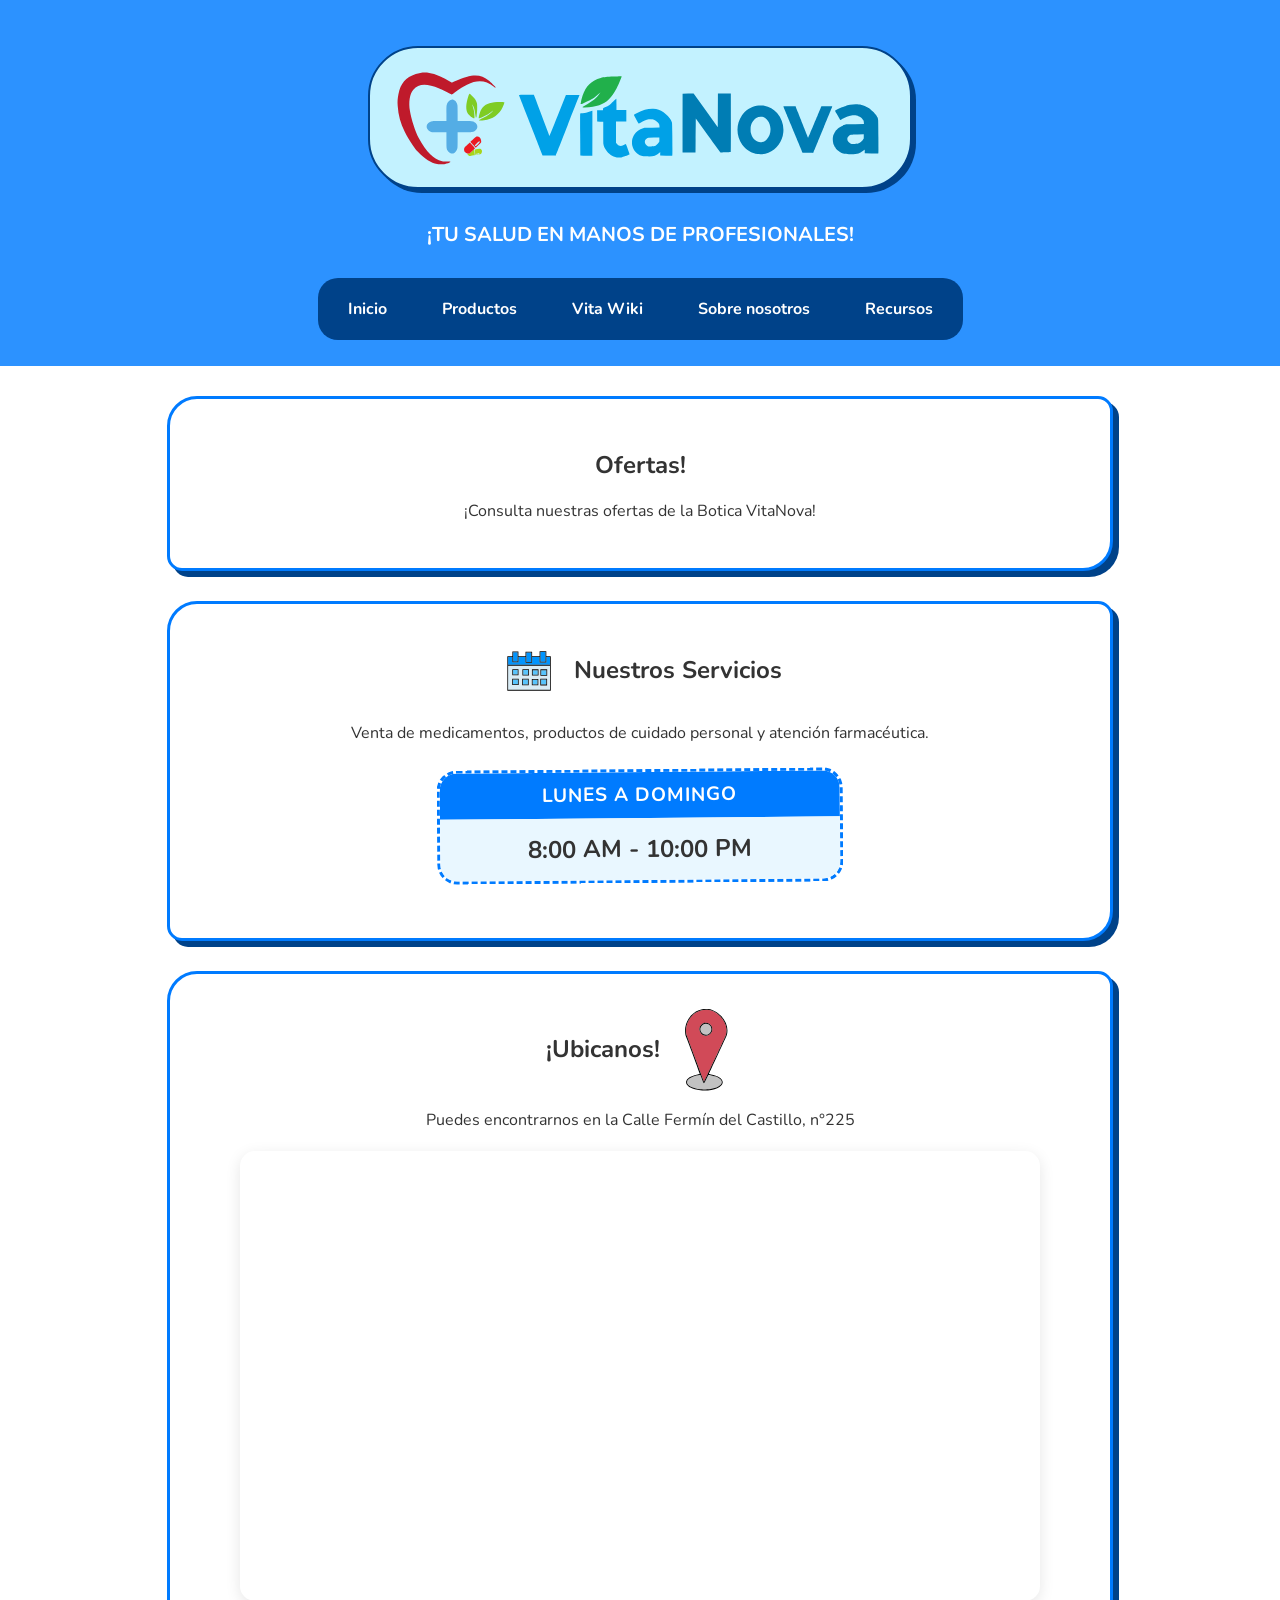
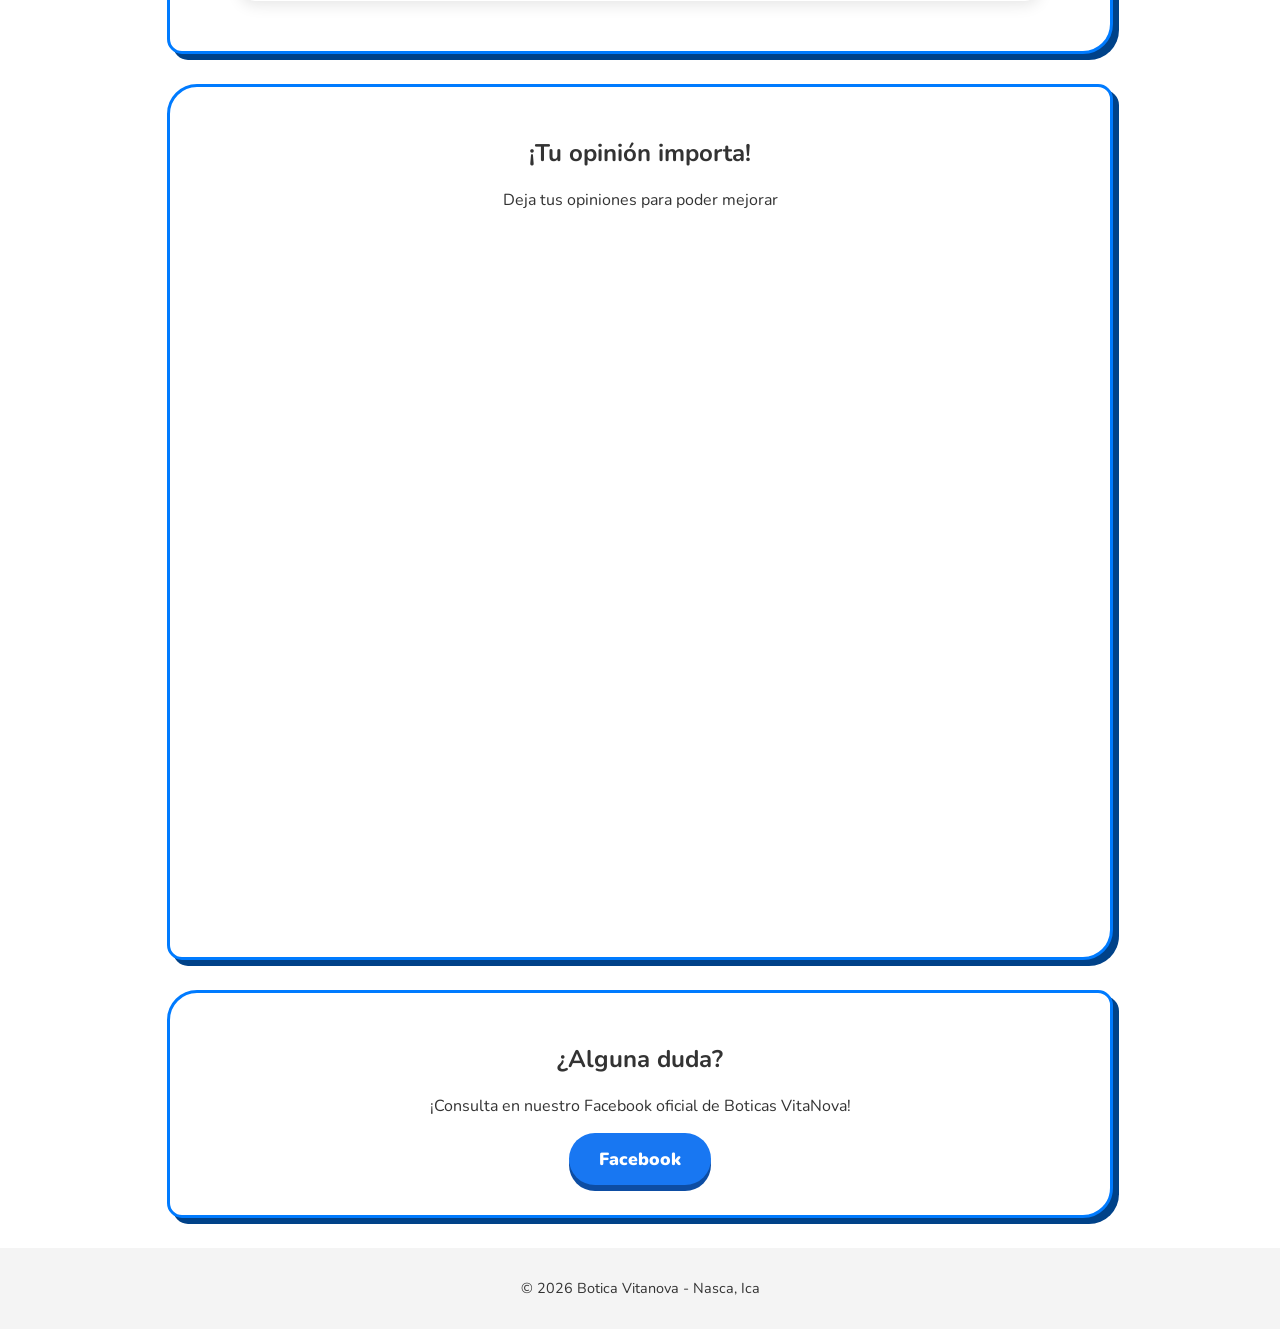
==== commit 91a9db45: "Mejora de apartados" ====
--- a/index.html
+++ b/index.html
@@ -10,7 +10,7 @@
 </head>
 <body>
     <header>
-        <button class="menu-toggle" onclick="toggleMenu()"><img src="burger-icon.svg" class="burger-icon"></button>
+        <button class="menu-toggle" onclick="toggleMenu()"><img src="Resources/System_assets/burger-icon.svg" class="burger-icon"></button>
 
         <div class="header-container">
             
@@ -24,7 +24,9 @@
         <nav class="navigation">
             <ul class="nav-links">
                 <li><a href="index.html">Inicio</a></li>
+                <li><a href="productos.html">Productos</a></li>
                 <li><a href="vitawiki.html">Vita Wiki</a></li>
+                <li><a href="nosotros.html">Sobre nosotros</a></li>
                 <li><a href="resource.html">Recursos</a></li>
             </ul>
         </nav>
@@ -67,7 +69,7 @@
     <div id="feedback">
         <h2>¡Tu opinión importa!</h2>
         <p>Deja tus opiniones para poder mejorar</p>
-        <iframe src="https://docs.google.com/forms/d/e/1FAIpQLScLytyYEmazmW7KDDGc2xCIIcUCzp9QBK-tpNNhI41gQEdTRg/viewform?embedded=true" width="640" height="650" frameborder="0" marginheight="0" marginwidth="0">Cargando…</iframe>
+        <iframe class="form-iframe" src="https://docs.google.com/forms/d/e/1FAIpQLScLytyYEmazmW7KDDGc2xCIIcUCzp9QBK-tpNNhI41gQEdTRg/viewform?embedded=true" frameborder="0" marginheight="0" marginwidth="0">Cargando…</iframe>
         <!-- <div class="icon-container">
             <a href="vitawiki.html#funcion-de-en-desarrollo">
             <img src="En_desarrolo_icon.svg" alt="En desarrollo" class="icon-placeholder">
--- a/Styles/style.css
+++ b/Styles/style.css
@@ -253,6 +253,137 @@
     animation: jiggle 0.5s ease infinite;
     cursor: pointer;
 }
+
+.burger-icon {
+    width: 40px;
+}
+.brand-block {
+    display: flex;
+    flex-direction: column;
+    align-items: center;
+    gap: 12px;
+}
+
+.header-eslogan {
+    margin: 1;
+    color: white;
+    font-weight: bold;
+    font-size: 20px;
+}
+
+.vitawiki-title, .resources-title {
+    color: #004289;
+    margin-top: 40px;
+    font-weight: 900;
+}
+
+.vitawiki-subtitle, .resources-subtitle {
+    color: #555;
+    font-size: 1.1rem;
+    margin-bottom: 40px;
+}
+
+.logo-vitawiki {
+    width: 100%;
+    max-width: 550px;
+    display: block;
+    margin: 0 auto 20px auto;
+    height: auto;
+}
+
+.resources-container {
+    max-width: 1000px;
+    margin: 0 auto;
+    padding: 0 20px;
+}
+
+.resource-card-section {
+    background-color: #ffffff;
+    border: 3px solid #007bff;
+    border-radius: 30px 15px 30px 15px;
+    padding: 30px 20px;
+    margin: 40px auto;
+    box-shadow: 6px 6px 0px #004289;
+    transition: transform 0.3s ease, box-shadow 0.3s ease;
+}
+
+.resource-card-section:hover {
+    transform: translateY(-3px) rotate(0.5deg);
+    box-shadow: 9px 9px 0px #004289;
+}
+
+.resource-card-section h2 {
+    color: #004289;
+    font-weight: 900;
+    margin-bottom: 25px;
+}
+
+.resources-grid {
+    display: grid;
+    grid-template-columns: repeat(auto-fill, minmax(220px, 1fr));
+    gap: 20px;
+    padding: 20px;
+}
+
+.resource-item {
+    background-color: #ffffff;
+    border: 1.5px dashed #1e73be;
+    border-radius: 12px;
+    padding: 15px;
+    display: flex;
+    flex-direction: column;
+    align-items: center;        /* Centra el título y la imagen horizontalmente */
+    justify-content: space-between; /* Deja el título arriba y la imagen centrada abajo */
+    min-height: 260px;          /* Obliga a todas las tarjetas a medir lo mismo de alto */
+    box-shadow: 0 4px 6px rgba(0,0,0,0.05); /* Un toque sutil de sombra */
+    transition: transform 0.2s;
+}
+
+.resource-item:hover {
+    transform: translateY(-3px);
+}
+
+.resource-item h3 {
+    font-size: 18px;
+    color: #333;
+    text-align: center;
+    margin-bottom: 15px;
+    font-family: sans-serif;
+}
+
+.form-iframe {
+    width: 100%;
+    max-width: 640px;
+    height: 700px;
+    display: block;
+    margin: 0 auto;
+    border: none;
+}
+
+.btn-download {
+    display: inline-block;
+    background-color: #007bff;
+    color: white;
+    padding: 8px 15px;
+    text-decoration: none;
+    border-radius: 10px;
+    font-weight: bold;
+    font-size: 1rem;
+    margin-top: 15px;
+    box-shadow: 0 4px #004289;
+    transition: all 0.2s ease;
+}
+
+.btn-download:hover {
+    transform: translateY(-2px);
+    box-shadow: 0 6px #004289;
+}
+
+.btn-download:active {
+    transform: translateY(2px);
+    box-shadow: 0 2px #004289;
+}
+
 @media (max-width: 600px) {
     .menu-toggle { display: block; }
     
@@ -287,93 +418,4 @@
         padding: 0 10px;
         line-height: 1.3;
     }
-}
-
-.burger-icon {
-    width: 40px;
-}
-.brand-block {
-    display: flex;
-    flex-direction: column;
-    align-items: center;
-    gap: 12px;
-}
-
-.header-eslogan {
-    margin: 1;
-    color: white;
-    font-weight: bold;
-    font-size: 20px;
-}
-
-.vitawiki-title, .resources-title {
-    color: #004289;
-    margin-top: 40px;
-    font-weight: 900;
-}
-
-.vitawiki-subtitle, .resources-subtitle {
-    color: #555;
-    font-size: 1.1rem;
-    margin-bottom: 40px;
-}
-
-.resources-container {
-    max-width: 1000px;
-    margin: 0 auto;
-    padding: 0 20px;
-}
-
-.resource-card-section {
-    background-color: #ffffff;
-    border: 3px solid #007bff;
-    border-radius: 30px 15px 30px 15px;
-    padding: 30px 20px;
-    margin: 40px auto;
-    box-shadow: 6px 6px 0px #004289;
-    transition: transform 0.3s ease, box-shadow 0.3s ease;
-}
-
-.resource-card-section:hover {
-    transform: translateY(-3px) rotate(0.5deg);
-    box-shadow: 9px 9px 0px #004289;
-}
-
-.resource-card-section h2 {
-    color: #004289;
-    font-weight: 900;
-    margin-bottom: 25px;
-}
-
-.resources-grid {
-    display: grid;
-    grid-template-columns: repeat(auto-fill, minmax(220px, 1fr));
-    gap: 20px;
-    padding: 20px;
-}
-
-.resource-item {
-    background-color: #ffffff;
-    border: 1.5px dashed #1e73be;
-    border-radius: 12px;
-    padding: 15px;
-    display: flex;
-    flex-direction: column;
-    align-items: center;        /* Centra el título y la imagen horizontalmente */
-    justify-content: space-between; /* Deja el título arriba y la imagen centrada abajo */
-    min-height: 260px;          /* Obliga a todas las tarjetas a medir lo mismo de alto */
-    box-shadow: 0 4px 6px rgba(0,0,0,0.05); /* Un toque sutil de sombra */
-    transition: transform 0.2s;
-}
-
-.resource-item:hover {
-    transform: translateY(-3px);
-}
-
-.resource-item h3 {
-    font-size: 18px;
-    color: #333;
-    text-align: center;
-    margin-bottom: 15px;
-    font-family: sans-serif;
 }
